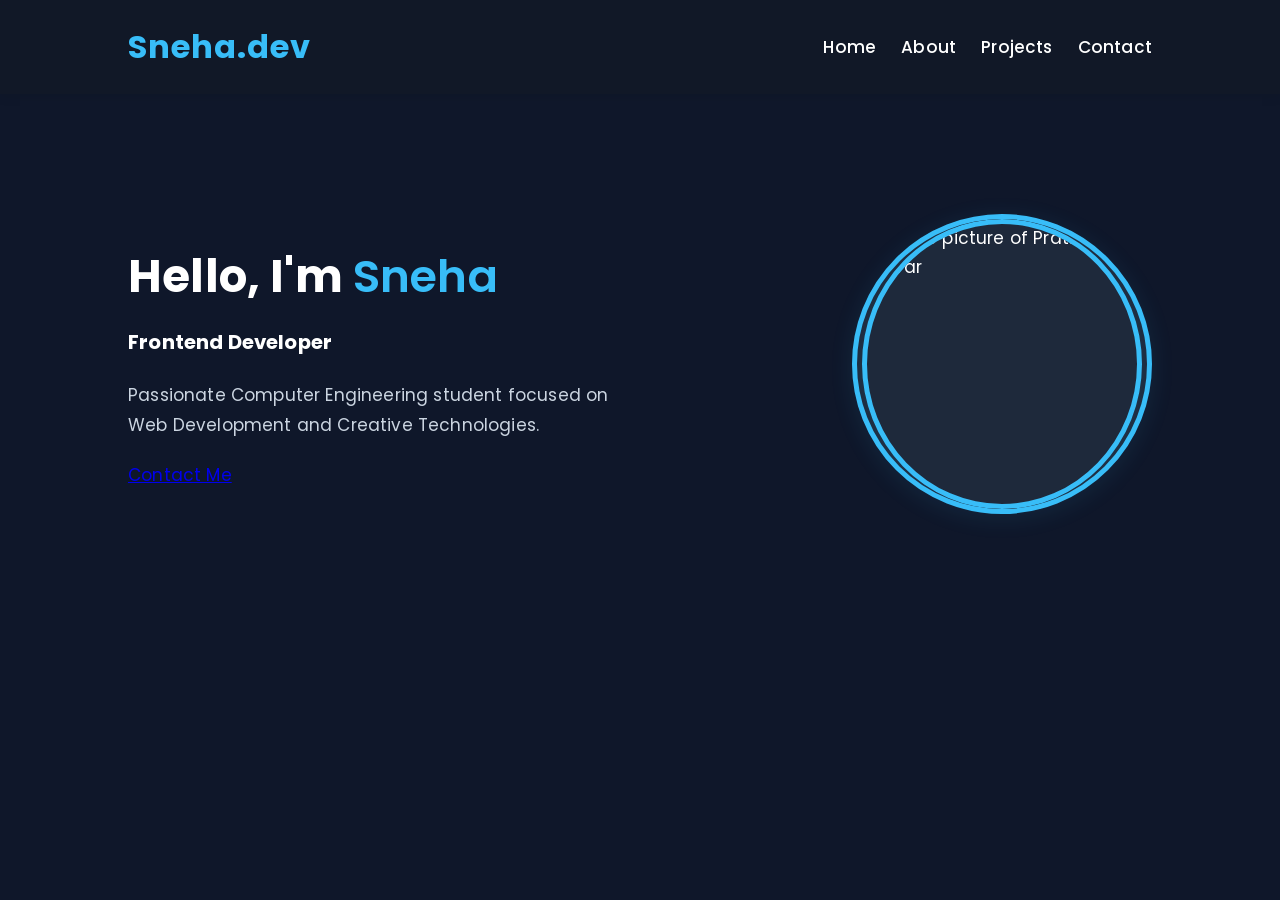
==== index.html @ 7d46f6b6 "Add files via upload" ====
<!DOCTYPE html>
<html lang="en">

<head>
    <meta charset="UTF-8">
    <meta name="viewport" content="width=device-width, initial-scale=1.0">
    <title>Sneha Mali | Portfolio</title>
    <meta name="description" content="Portfolio of Sneha Mali, Frontend Developer and Computer Engineering student.">
    <meta name="keywords" content="Sneha Mali, Portfolio, Frontend Developer, Web Developer, Projects">
    <meta name="author" content="Sneha Mali">
    <link rel="icon" href="https://cdn.jsdelivr.net/gh/twitter/twemoji@14.0.2/assets/72x72/1f4bb.png" type="image/png">
    <link rel="stylesheet" href="style.css">
    <link href="https://fonts.googleapis.com/css2?family=Poppins:wght@300;400;500;600;700&display=swap" rel="stylesheet">
</head>

<body>

    <!-- Header -->

    <header role="banner">
        <h2 class="logo">Sneha.dev</h2>
        <nav aria-label="Main navigation">
            <a href="index.html">Home</a>
            <a href="about.html">About</a>
            <a href="projects.html">Projects</a>
            <a href="contact.html">Contact</a>
        </nav>
    </header>

    <!-- Hero Section -->

    <main>
        <section class="hero">
            <div class="hero-text">
                <h1>Hello, I'm <span>Sneha</span></h1>
                <h3>Frontend Developer</h3>
                <p>
                    Passionate Computer Engineering student focused on
                    Web Development and Creative Technologies.
                </p>
                <a href="contact.html" class="cta-btn" aria-label="Contact Me">
                    Contact Me
                </a>
            </div>
            <div class="hero-image">
                <img src="profile.png" alt="Profile picture of Pratik Pawar" style="width:280px; border-radius:50%; border:5px solid #38bdf8; box-shadow:0 4px 24px 0 rgba(56,189,248,0.10); object-fit:cover;">
            </div>
        </section>
    </main>

</body>

</html>
---- style.css ----
*{
    margin:0;
    padding:0;
    box-sizing:border-box;
    font-family:'Poppins', sans-serif;
}

body{
    background:#0f172a;
    color:white;
    min-height:100vh;
    font-size:17px;
    line-height:1.7;
    letter-spacing:0.01em;
    -webkit-font-smoothing:antialiased;
    -moz-osx-font-smoothing:grayscale;
}

/* Header */

header{
    display:flex;
    justify-content:space-between;
    align-items:center;
    padding:20px 10%;
    background:#111827;
    box-shadow:0 2px 12px 0 rgba(0,0,0,0.08);
}

.logo{
    color:#38bdf8;
    font-weight:700;
    font-size:2rem;
    letter-spacing:1px;
}

nav a{
    color:white;
    text-decoration:none;
    margin-left:20px;
    transition:0.3s;
    font-weight:500;
    padding-bottom:2px;
    border-bottom:2px solid transparent;
}

nav a:hover{
    color:#38bdf8;
    border-bottom:2px solid #38bdf8;
}

/* Hero */

.hero{
    display:flex;
    justify-content:space-between;
    align-items:center;
    padding:80px 10%;
    flex-wrap:wrap;
    min-height:60vh;
}

.hero-text{
    max-width:500px;
}

.hero-text h1{
    font-size:45px;
    margin-bottom:10px;
}

.hero-text span{
    color:#38bdf8;
    font-weight:600;
}

.hero-text p{
    margin:20px 0;
    line-height:1.8;
    color:#cbd5e1;
}

button{
    padding:12px 25px;
    border:none;
    background:#38bdf8;
    border-radius:5px;
    cursor:pointer;
    font-weight:bold;
    color:#0f172a;
    font-size:1rem;
    box-shadow:0 2px 8px 0 rgba(56,189,248,0.08);
    transition:background 0.2s, color 0.2s, box-shadow 0.2s, transform 0.2s;
    text-decoration:none;
    display:inline-block;
    margin-top:10px;
}
button:hover, .cta-btn:hover, button:focus, .cta-btn:focus{
    background:#0ea5e9;
    color:#fff;
    transform:translateY(-2px) scale(1.03);
    box-shadow:0 4px 16px 0 rgba(56,189,248,0.15);
}

.hero-image {
    width: 300px;
    height: 300px;
    display: flex;
    align-items: center;
    justify-content: center;
    border: 5px solid #38bdf8;
    border-radius: 50%;
    box-shadow: 0 4px 24px 0 rgba(56,189,248,0.10);
    overflow: hidden;
    background: #1e293b;
}
.hero-image img {
    width: 100%;
    height: 100%;
    object-fit: cover;
    border-radius: 50%;
    display:block;
}

/* About */

.about-page{
    padding:80px 10%;
    text-align:center;
}

.about-page h1{
    color:#38bdf8;
    margin-bottom:20px;
}

.skills-container{
    margin-top:40px;
}

.skill-box{
    display:inline-block;
    background:#1e293b;
    padding:15px 25px;
    margin:10px;
    border-radius:10px;
    transition:0.3s;
}

.skill-box:hover{
    transform:translateY(-5px);
}

/* Projects */

.projects-page{
    padding:80px 10%;
    text-align:center;
}

.projects-page h1{
    color:#38bdf8;
    margin-bottom:40px;
}

.project-card{
    background:#1e293b;
    padding:30px;
    margin:20px auto;
    max-width:500px;
    border-radius:10px;
    transition:0.3s;
}

.project-card:hover{
    transform:translateY(-5px);
}

/* Contact */

.contact-page{
    padding:80px 10%;
    text-align:center;
}

.contact-page h1{
    color:#38bdf8;
    margin-bottom:30px;
}

form{
    display:flex;
    flex-direction:column;
    max-width:500px;
    margin:auto;
    background:#1e293b;
    padding:32px 24px;
    border-radius:10px;
    box-shadow:0 2px 12px 0 rgba(56,189,248,0.05);
}

input, textarea{
    margin:10px 0;
    padding:15px;
    border:none;
    border-radius:5px;
    background:#0f172a;
    color:white;
    font-size:1rem;
    outline:none;
    transition:box-shadow 0.2s, border 0.2s;
    box-shadow:0 1px 4px 0 rgba(56,189,248,0.05);
}
input:focus, textarea:focus{
    border:2px solid #38bdf8;
    box-shadow:0 2px 8px 0 rgba(56,189,248,0.10);
    color:#38bdf8;
    font-weight:500;
    margin-bottom:5px;
    text-align:left;
}

textarea{
    height:150px;
}

.social-links{
    margin-top:30px;
    display:flex;
    justify-content:center;
    gap:18px;
}

.social-links a{
    color:#38bdf8;
    margin:0 10px;
    text-decoration:none;
    font-weight:500;
    display:flex;
    align-items:center;
    gap:8px;
    transition:color 0.2s, transform 0.2s;
}
.social-links a:hover, .social-links a:focus{
    color:#0ea5e9;
    transform:translateY(-2px) scale(1.05);
}
.icon-social{
    width:22px;
    height:22px;
    vertical-align:middle;
    margin-right:4px;
}

/* Responsive */

@media(max-width:768px){

    .hero{
        flex-direction:column;
        text-align:center;
    }

    .hero-image{
        margin-top:40px;
    }

    nav{
        display:flex;
        flex-wrap:wrap;
        justify-content:center;
    }

    nav a{
        margin:10px;
    }
}
@media(max-width:900px){
    .hero{
        flex-direction:column;
        text-align:center;
        padding:60px 5%;
    }
    .hero-image{
        margin-top:40px;
    }
    nav{
        display:flex;
        flex-wrap:wrap;
        justify-content:center;
    }
    nav a{
        margin:10px;
    }
    .about-page, .projects-page, .contact-page{
        padding:60px 5%;
    }
}

@media(max-width:600px){
    header{
        flex-direction:column;
        padding:16px 4%;
    }
    .logo{
        font-size:1.3rem;
    }
    .hero-image img{
        width:180px;
    }
    .about-page, .projects-page, .contact-page{
        padding:32px 2%;
    }
    form{
        padding:18px 6px;
    }
    .project-card{
        padding:18px 6px;
    }
}
}
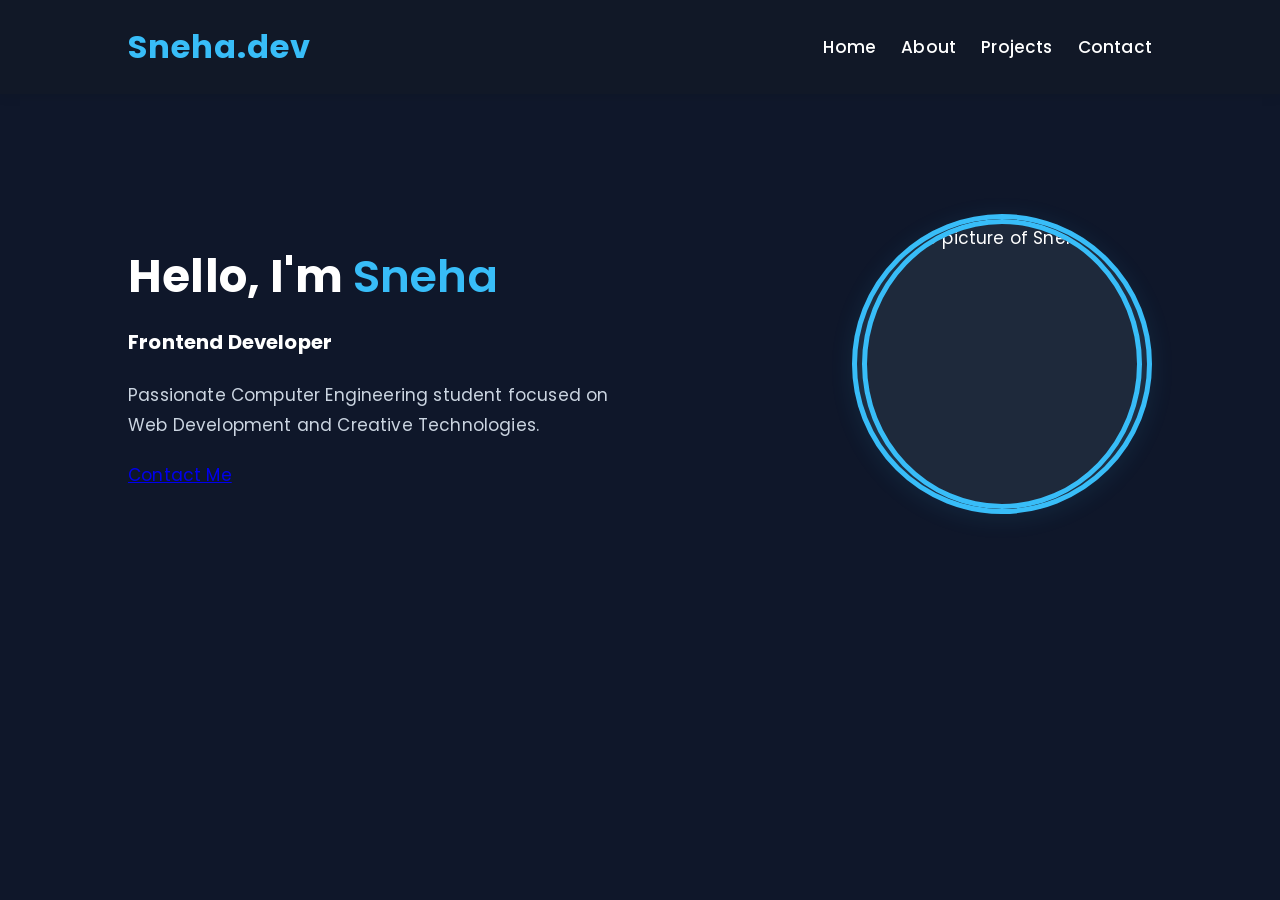
==== commit 1eb1261a: "Update index.html" ====
--- a/index.html
+++ b/index.html
@@ -43,7 +43,7 @@
                 </a>
             </div>
             <div class="hero-image">
-                <img src="profile.png" alt="Profile picture of Pratik Pawar" style="width:280px; border-radius:50%; border:5px solid #38bdf8; box-shadow:0 4px 24px 0 rgba(56,189,248,0.10); object-fit:cover;">
+                <img src="profile.png" alt="Profile picture of Sneha Mali" style="width:280px; border-radius:50%; border:5px solid #38bdf8; box-shadow:0 4px 24px 0 rgba(56,189,248,0.10); object-fit:cover;">
             </div>
         </section>
     </main>
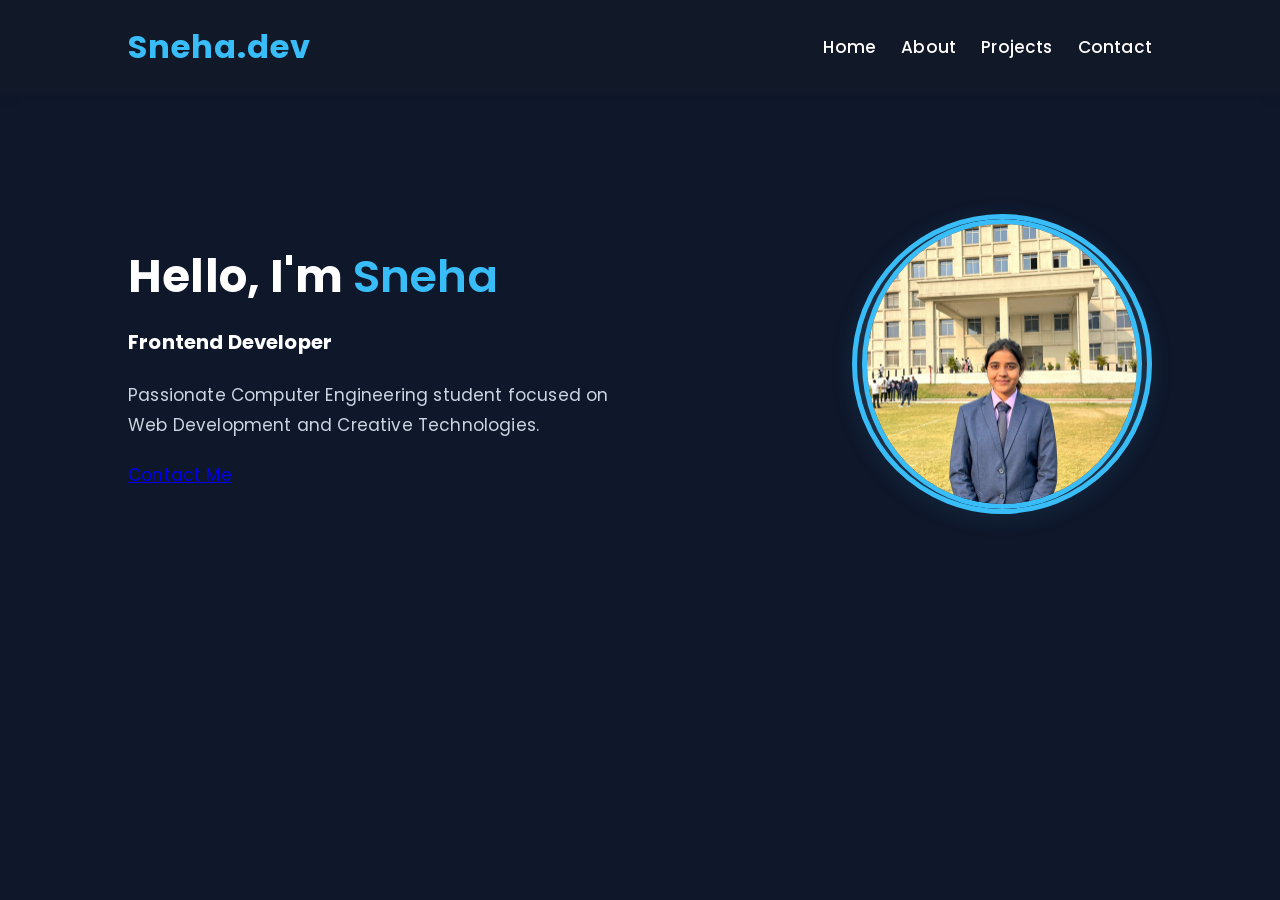
==== commit bfe82f54: "Create index.html" ====
--- a/index.html
+++ b/index.html
@@ -43,7 +43,7 @@
                 </a>
             </div>
             <div class="hero-image">
-                <img src="profile.png" alt="Profile picture of Sneha Mali" style="width:280px; border-radius:50%; border:5px solid #38bdf8; box-shadow:0 4px 24px 0 rgba(56,189,248,0.10); object-fit:cover;">
+                <img src="Profile.png" alt="Profile picture of Sneha Mali" style="width:280px; border-radius:50%; border:5px solid #38bdf8; box-shadow:0 4px 24px 0 rgba(56,189,248,0.10); object-fit:cover;">
             </div>
         </section>
     </main>
